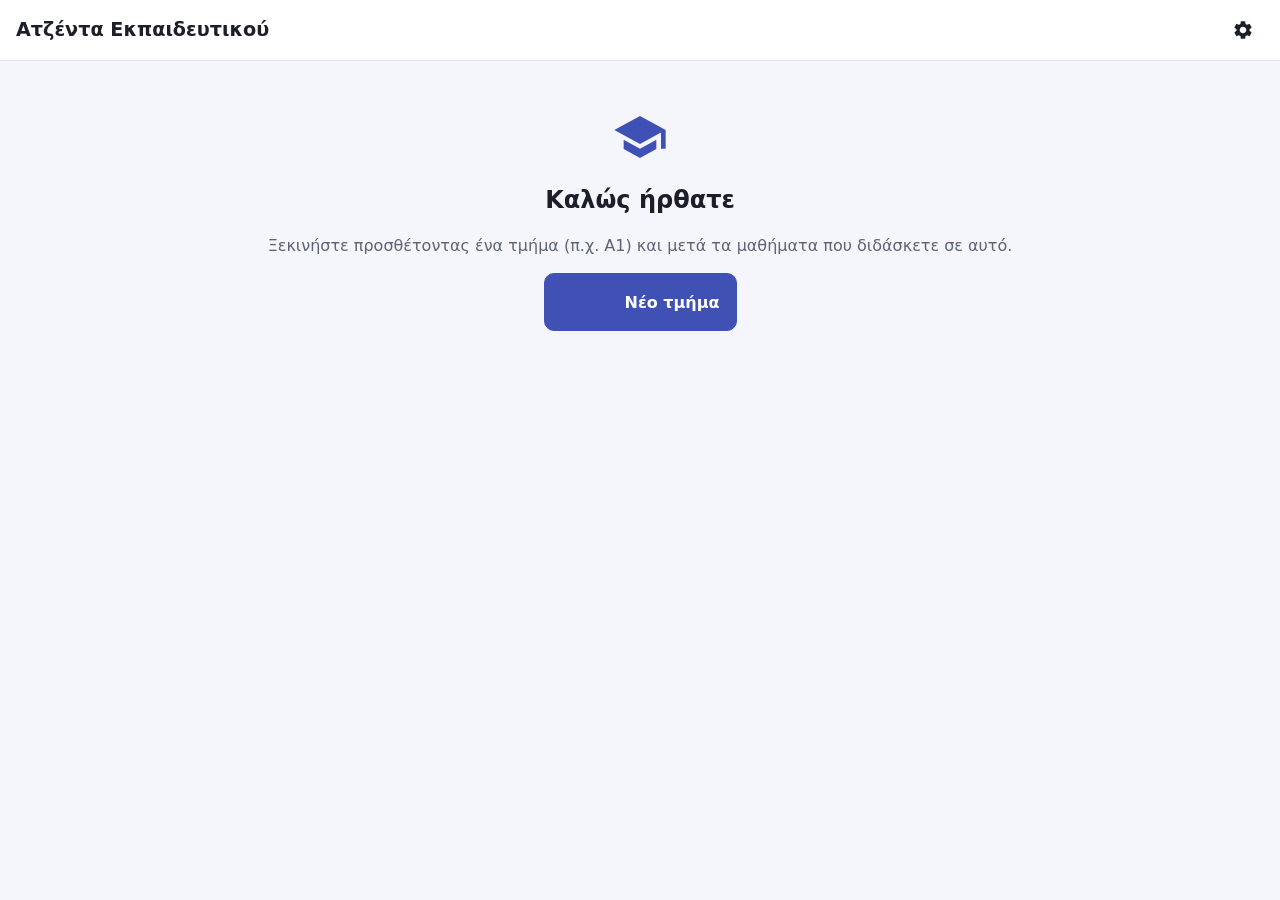
==== index.html @ b0efc6b3 "Ατζέντα Εκπαιδευτικού: πρώτη έκδοση (PWA, offline, OneDrive) Τμήματα αριστερά, μαθήματα δεξιά· κάθε " ====
<!doctype html>
<html lang="el">
<head>
  <meta charset="utf-8" />
  <meta name="viewport" content="width=device-width, initial-scale=1, viewport-fit=cover" />
  <title>Ατζέντα Εκπαιδευτικού</title>
  <meta name="description" content="Προγραμματισμός και καταγραφή μαθημάτων ανά τμήμα, με το υλικό σας από το OneDrive." />
  <meta name="theme-color" content="#3f51b5" />
  <meta name="apple-mobile-web-app-capable" content="yes" />
  <meta name="mobile-web-app-capable" content="yes" />
  <meta name="apple-mobile-web-app-status-bar-style" content="default" />
  <meta name="apple-mobile-web-app-title" content="Ατζέντα" />
  <link rel="manifest" href="manifest.webmanifest" />
  <link rel="icon" href="icons/icon.svg" type="image/svg+xml" />
  <link rel="apple-touch-icon" href="icons/apple-touch-icon.png" />
  <link rel="stylesheet" href="css/app.css" />
  <script src="js/vendor/msal-browser.min.js" defer></script>
  <script type="module" src="js/main.js"></script>
</head>
<body>
  <div id="app"></div>
  <noscript>Η εφαρμογή χρειάζεται JavaScript.</noscript>
</body>
</html>
---- css/app.css ----
:root {
  --bg: #f4f6fb;
  --surface: #ffffff;
  --surface-2: #eef1f8;
  --text: #1b1f2a;
  --muted: #5c6475;
  --border: #dde2ec;
  --primary: #3f51b5;
  --primary-text: #ffffff;
  --primary-soft: #e3e7f8;
  --done: #2e7d32;
  --done-soft: #e3f2e4;
  --skip: #c62828;
  --skip-soft: #fbe5e5;
  --plan: #b26a00;
  --plan-soft: #fff1d6;
  --shadow: 0 1px 2px rgba(20, 30, 60, .06), 0 2px 8px rgba(20, 30, 60, .06);
  --radius: 14px;
  --safe-top: env(safe-area-inset-top, 0px);
  --safe-bottom: env(safe-area-inset-bottom, 0px);
  color-scheme: light;
}

@media (prefers-color-scheme: dark) {
  :root {
    --bg: #12141a;
    --surface: #1b1e26;
    --surface-2: #242834;
    --text: #e8eaf0;
    --muted: #a0a7b8;
    --border: #2f3442;
    --primary: #8c9eff;
    --primary-text: #10131c;
    --primary-soft: #262c48;
    --done: #81c784;
    --done-soft: #1d2e1f;
    --skip: #ef9a9a;
    --skip-soft: #3a2224;
    --plan: #ffb74d;
    --plan-soft: #3a2e1a;
    --shadow: none;
    color-scheme: dark;
  }
}

* { box-sizing: border-box; }

html, body {
  margin: 0;
  height: 100%;
  background: var(--bg);
  color: var(--text);
  font: 16px/1.45 system-ui, -apple-system, "Segoe UI", Roboto, "Noto Sans", sans-serif;
  -webkit-text-size-adjust: 100%;
}

button, input, textarea, select { font: inherit; color: inherit; }
svg { width: 20px; height: 20px; flex: none; }
button { cursor: pointer; }
a { color: var(--primary); }

#app { min-height: 100%; display: flex; flex-direction: column; }

/* ---- Μπάρα κορυφής ---- */
.topbar {
  position: sticky; top: 0; z-index: 10;
  display: flex; align-items: center; gap: 8px;
  padding: calc(10px + var(--safe-top)) 16px 10px;
  background: var(--surface);
  border-bottom: 1px solid var(--border);
}
.topbar h1 { font-size: 1.2rem; margin: 0; flex: 1; min-width: 0; white-space: nowrap; overflow: hidden; text-overflow: ellipsis; }
.topbar .sub { display: block; font-size: .8rem; font-weight: 400; color: var(--muted); }

.icon-btn {
  display: inline-flex; align-items: center; justify-content: center; gap: 6px;
  min-width: 40px; height: 40px; padding: 0 10px;
  border: 0; border-radius: 10px; background: transparent; color: var(--text);
}
.icon-btn:hover { background: var(--surface-2); }
.icon-btn svg { width: 22px; height: 22px; }

.btn {
  display: inline-flex; align-items: center; justify-content: center; gap: 8px;
  min-height: 42px; padding: 0 16px;
  border: 1px solid var(--border); border-radius: 10px;
  background: var(--surface); color: var(--text); font-weight: 600;
}
.btn:hover { background: var(--surface-2); }
.btn.primary { background: var(--primary); border-color: var(--primary); color: var(--primary-text); }
.btn.primary:hover { filter: brightness(1.08); }
.btn.done { background: var(--done); border-color: var(--done); color: #fff; }
.btn.skip { color: var(--skip); border-color: color-mix(in srgb, var(--skip) 45%, var(--border)); }
.btn.skip:hover { background: var(--skip-soft); }
.btn.danger { color: var(--skip); }
.btn.small { min-height: 34px; padding: 0 12px; font-size: .9rem; }
.btn:disabled { opacity: .5; cursor: default; }
.btn svg { width: 18px; height: 18px; }
.link-btn { border: 0; background: none; color: var(--primary); padding: 4px; font-weight: 600; }

/* ---- Αρχική: τμήματα αριστερά, μαθήματα δεξιά ---- */
.home { flex: 1; display: grid; grid-template-columns: 240px 1fr; min-height: 0; }
.classes {
  background: var(--surface);
  border-right: 1px solid var(--border);
  padding: 12px;
  display: flex; flex-direction: column; gap: 4px;
  overflow-y: auto;
}
.classes h2 { font-size: .8rem; text-transform: uppercase; letter-spacing: .06em; color: var(--muted); margin: 4px 8px 8px; }
.class-item {
  display: flex; align-items: center; justify-content: space-between; gap: 8px;
  width: 100%; padding: 12px 14px;
  border: 0; border-radius: 10px; background: transparent; text-align: left; font-weight: 600; font-size: 1.05rem;
}
.class-item .count { font-size: .8rem; font-weight: 500; color: var(--muted); }
.class-item:hover { background: var(--surface-2); }
.class-item.active { background: var(--primary-soft); color: var(--primary); }
.classes .add { margin-top: 8px; }

.subjects { padding: 20px 24px 40px; overflow-y: auto; }
.subjects-head { display: flex; align-items: center; gap: 8px; margin-bottom: 16px; }
.subjects-head h2 { margin: 0; flex: 1; font-size: 1.5rem; }

.cards { display: grid; grid-template-columns: repeat(auto-fill, minmax(260px, 1fr)); gap: 14px; }
.card {
  position: relative;
  display: flex; flex-direction: column; gap: 8px;
  padding: 16px 16px 14px 20px;
  background: var(--surface); border: 1px solid var(--border); border-radius: var(--radius);
  box-shadow: var(--shadow); text-align: left; color: inherit;
}
.card::before { content: ""; position: absolute; left: 0; top: 12px; bottom: 12px; width: 5px; border-radius: 0 4px 4px 0; background: var(--accent, var(--primary)); }
.card:hover { border-color: color-mix(in srgb, var(--accent, var(--primary)) 50%, var(--border)); }
.card h3 { margin: 0; font-size: 1.15rem; display: flex; align-items: center; gap: 8px; }
.card h3 .folder-flag { color: var(--muted); display: inline-flex; }
.card h3 .folder-flag svg { width: 16px; height: 16px; }
.card .line { font-size: .9rem; color: var(--muted); display: -webkit-box; -webkit-line-clamp: 2; -webkit-box-orient: vertical; overflow: hidden; }
.card .line b { color: var(--text); font-weight: 600; }
.card.add-card { align-items: center; justify-content: center; min-height: 120px; border-style: dashed; color: var(--primary); font-weight: 600; box-shadow: none; }
.card.add-card::before { display: none; }

.empty { text-align: center; color: var(--muted); padding: 48px 16px; }
.empty h2 { color: var(--text); margin: 12px 0 6px; }
.empty svg { width: 56px; height: 56px; color: var(--primary); }

/* ---- Μάθημα: τρεις στήλες ---- */
.lesson { flex: 1; display: flex; min-height: 0; }
.columns { flex: 1; display: grid; grid-template-columns: repeat(3, minmax(0, 1fr)); gap: 16px; padding: 16px; align-items: start; overflow-y: auto; }
.col {
  display: flex; flex-direction: column; gap: 12px;
  background: var(--surface); border: 1px solid var(--border); border-top: 4px solid var(--tone);
  border-radius: var(--radius); padding: 16px; box-shadow: var(--shadow);
}
.col.prev { --tone: var(--muted); }
.col.plan { --tone: var(--plan); }
.col.actual { --tone: var(--done); }
.col h2 { margin: 0; font-size: 1rem; display: flex; align-items: center; gap: 8px; }
.col h2 .step { display: inline-flex; align-items: center; justify-content: center; width: 24px; height: 24px; border-radius: 50%; background: var(--tone); color: var(--surface); font-size: .8rem; }
.col .hint { font-size: .85rem; color: var(--muted); margin: -6px 0 0; }
.col .when { font-weight: 600; }
.col .when small { font-weight: 400; color: var(--muted); }
.prose { white-space: pre-wrap; overflow-wrap: anywhere; margin: 0; }
.placeholder { color: var(--muted); font-style: italic; }

textarea, input[type=text], input[type=date], select {
  width: 100%; padding: 10px 12px;
  background: var(--bg); border: 1px solid var(--border); border-radius: 10px;
}
textarea { resize: vertical; min-height: 180px; line-height: 1.5; }
textarea:focus, input:focus, select:focus { outline: 2px solid var(--primary); outline-offset: -1px; border-color: transparent; }
label.field { display: flex; flex-direction: column; gap: 6px; font-size: .9rem; color: var(--muted); }
.saved { font-size: .8rem; color: var(--muted); min-height: 1.2em; }
.row { display: flex; gap: 8px; flex-wrap: wrap; align-items: center; }
.row.end { justify-content: flex-end; }
.grow { flex: 1; }

.notice { display: flex; gap: 8px; padding: 10px 12px; border-radius: 10px; font-size: .9rem; }
.notice.skip { background: var(--skip-soft); color: var(--skip); }
.notice.plan { background: var(--plan-soft); color: var(--plan); }
.notice.info { background: var(--primary-soft); color: var(--primary); }
.notice svg { flex: none; width: 18px; height: 18px; margin-top: 1px; }

.reasons { display: flex; flex-direction: column; gap: 6px; padding: 12px; border: 1px solid var(--border); border-radius: 10px; background: var(--bg); }
.reasons label { display: flex; gap: 10px; align-items: center; padding: 6px 4px; }
.reasons input[type=radio] { width: 18px; height: 18px; flex: none; accent-color: var(--skip); }
.reasons input[type=text] { margin-top: 6px; background: var(--surface); }

/* Ιστορικό */
details.history { border-top: 1px solid var(--border); padding-top: 8px; }
details.history summary { cursor: pointer; color: var(--primary); font-weight: 600; padding: 4px 0; }
.history-list { list-style: none; margin: 8px 0 0; padding: 0; display: flex; flex-direction: column; gap: 8px; }
.history-list li { display: flex; gap: 10px; padding: 10px; border-radius: 10px; background: var(--bg); }
.history-list .dot { flex: none; width: 10px; height: 10px; margin-top: 7px; border-radius: 50%; background: var(--done); }
.history-list li.skipped .dot { background: var(--skip); }
.history-list .body { flex: 1; min-width: 0; font-size: .9rem; }
.history-list .body .meta { font-weight: 600; }
.history-list li.skipped .text { color: var(--skip); }

/* ---- Υλικό (OneDrive) ---- */
.drawer {
  width: 380px; flex: none;
  display: flex; flex-direction: column;
  background: var(--surface); border-left: 1px solid var(--border);
  min-height: 0;
}
.drawer-head { display: flex; align-items: center; gap: 6px; padding: 10px 10px 10px 16px; border-bottom: 1px solid var(--border); }
.drawer-head h2 { margin: 0; font-size: 1rem; flex: 1; }
.drawer-body { flex: 1; overflow-y: auto; padding: 12px; display: flex; flex-direction: column; gap: 10px; }
.crumbs { display: flex; flex-wrap: wrap; align-items: center; gap: 2px; font-size: .85rem; color: var(--muted); }
.crumbs button { border: 0; background: none; color: var(--primary); padding: 2px 4px; border-radius: 6px; }
.files { list-style: none; margin: 0; padding: 0; display: flex; flex-direction: column; }
.files li { display: flex; align-items: center; gap: 4px; border-radius: 10px; }
.files li:hover { background: var(--surface-2); }
.files .open { flex: 1; min-width: 0; display: flex; align-items: center; gap: 10px; padding: 8px; border: 0; background: none; text-align: left; }
.files .open svg { flex: none; width: 26px; height: 26px; }
.files .name { display: block; overflow: hidden; text-overflow: ellipsis; white-space: nowrap; }
.files .info { display: block; font-size: .78rem; color: var(--muted); }
.files .pin { color: var(--muted); }
.files .pin.on { color: var(--done); }
.files li.unavailable .open { opacity: .5; }

/* ---- Παράθυρα ---- */
.backdrop { position: fixed; inset: 0; z-index: 50; background: rgba(10, 14, 25, .45); display: flex; align-items: center; justify-content: center; padding: 16px; }
.dialog { width: min(460px, 100%); max-height: 90vh; overflow-y: auto; background: var(--surface); border-radius: 18px; padding: 20px; display: flex; flex-direction: column; gap: 14px; box-shadow: 0 10px 40px rgba(0,0,0,.25); }
.dialog h2 { margin: 0; font-size: 1.2rem; }
.swatches { display: flex; flex-wrap: wrap; gap: 10px; }
.swatch { width: 36px; height: 36px; border-radius: 50%; border: 3px solid transparent; }
.swatch.on { border-color: var(--text); }

.viewer { position: fixed; inset: 0; z-index: 60; background: #0d0f14; display: flex; flex-direction: column; }
.viewer .topbar { background: #161922; border-color: #262a36; color: #fff; }
.viewer .topbar .icon-btn { color: #fff; }
.viewer .topbar .icon-btn:hover { background: #262a36; }
.viewer-body { flex: 1; min-height: 0; display: flex; align-items: center; justify-content: center; color: #ccd; }
.viewer-body iframe, .viewer-body embed { width: 100%; height: 100%; border: 0; background: #fff; }
.viewer-body img, .viewer-body video { max-width: 100%; max-height: 100%; object-fit: contain; }
.viewer-body pre { width: 100%; height: 100%; margin: 0; padding: 16px; overflow: auto; background: #fff; color: #111; white-space: pre-wrap; }
.viewer-msg { text-align: center; padding: 24px; display: flex; flex-direction: column; gap: 12px; align-items: center; }

.toast {
  position: fixed; left: 50%; bottom: calc(20px + var(--safe-bottom)); transform: translateX(-50%); z-index: 70;
  display: flex; align-items: center; gap: 12px;
  max-width: calc(100% - 32px); padding: 12px 16px; border-radius: 12px;
  background: #23262f; color: #fff; box-shadow: 0 6px 24px rgba(0,0,0,.3);
}
.toast button { border: 0; background: none; color: #9fb0ff; font-weight: 700; }

.sync { display: inline-flex; align-items: center; gap: 6px; font-size: .8rem; color: var(--muted); }
.sync.error, .sync.login { color: var(--skip); }
.sync.ok { color: var(--done); }
.spin { animation: spin 1s linear infinite; }
@keyframes spin { to { transform: rotate(360deg); } }

/* ---- Ρυθμίσεις ---- */
.page { width: min(760px, 100%); margin: 0 auto; padding: 16px 16px 48px; display: flex; flex-direction: column; gap: 16px; }
.panel { background: var(--surface); border: 1px solid var(--border); border-radius: var(--radius); padding: 18px; display: flex; flex-direction: column; gap: 12px; box-shadow: var(--shadow); }
.panel h2 { margin: 0; font-size: 1.1rem; }
.panel p { margin: 0; }
.panel ol { margin: 0; padding-left: 20px; display: flex; flex-direction: column; gap: 6px; }
code.copy { display: block; padding: 8px 10px; border-radius: 8px; background: var(--surface-2); overflow-wrap: anywhere; user-select: all; }
.muted { color: var(--muted); }

/* ---- Μικρές οθόνες ---- */
@media (max-width: 1100px) {
  .drawer { position: fixed; inset: 0 0 0 auto; width: min(420px, 100%); z-index: 40; box-shadow: -8px 0 30px rgba(0,0,0,.2); padding-top: var(--safe-top); }
}
@media (max-width: 900px) {
  .columns { grid-template-columns: 1fr; }
}
@media (max-width: 700px) {
  .home { grid-template-columns: 1fr; grid-template-rows: auto 1fr; }
  .classes { flex-direction: row; border-right: 0; border-bottom: 1px solid var(--border); overflow-x: auto; padding: 8px; }
  .classes h2 { display: none; }
  .class-item { width: auto; flex: none; padding: 8px 14px; }
  .class-item .count { display: none; }
  .classes .add { margin: 0; flex: none; }
  .subjects { padding: 16px; }
  .columns { padding: 12px; gap: 12px; }
  .topbar .label { display: none; }
  textarea { min-height: 140px; }
}

/* ---- Μενού «⋮» ---- */
.menu-wrap { position: relative; }
.menu {
  position: absolute; right: 0; top: 44px; z-index: 30;
  min-width: 230px; padding: 6px;
  display: flex; flex-direction: column;
  background: var(--surface); border: 1px solid var(--border); border-radius: 12px;
  box-shadow: 0 8px 30px rgba(0, 0, 0, .18);
}
.menu button { display: flex; align-items: center; gap: 10px; padding: 10px 12px; border: 0; border-radius: 8px; background: none; text-align: left; }
.menu button:hover:not(:disabled) { background: var(--surface-2); }
.menu button:disabled { opacity: .4; cursor: default; }
.menu button.danger { color: var(--skip); }
.menu svg { width: 20px; height: 20px; }
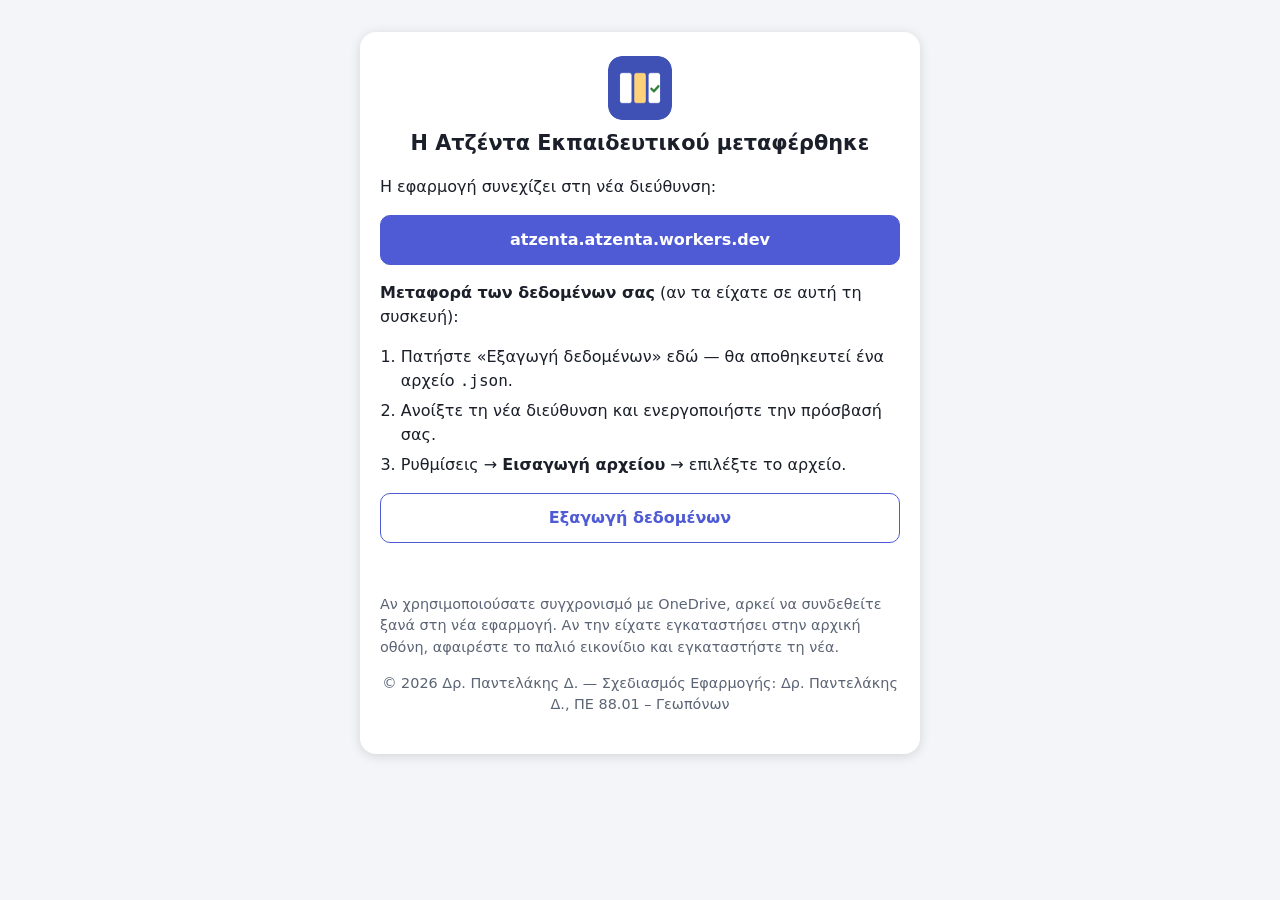
==== commit 99d92376: "Σελίδα μεταφοράς στη νέα διεύθυνση (εξαγωγή δεδομένων, καθαρισμός παλιού service worker) Co-Authored" ====
--- a/index.html
+++ b/index.html
@@ -1,24 +1,73 @@
 <!doctype html>
 <html lang="el">
 <head>
-  <meta charset="utf-8" />
-  <meta name="viewport" content="width=device-width, initial-scale=1, viewport-fit=cover" />
-  <title>Ατζέντα Εκπαιδευτικού</title>
-  <meta name="description" content="Προγραμματισμός και καταγραφή μαθημάτων ανά τμήμα, με το υλικό σας από το OneDrive." />
-  <meta name="theme-color" content="#3f51b5" />
-  <meta name="apple-mobile-web-app-capable" content="yes" />
-  <meta name="mobile-web-app-capable" content="yes" />
-  <meta name="apple-mobile-web-app-status-bar-style" content="default" />
-  <meta name="apple-mobile-web-app-title" content="Ατζέντα" />
-  <link rel="manifest" href="manifest.webmanifest" />
-  <link rel="icon" href="icons/icon.svg" type="image/svg+xml" />
-  <link rel="apple-touch-icon" href="icons/apple-touch-icon.png" />
-  <link rel="stylesheet" href="css/app.css" />
-  <script src="js/vendor/msal-browser.min.js" defer></script>
-  <script type="module" src="js/main.js"></script>
+<meta charset="utf-8">
+<meta name="viewport" content="width=device-width, initial-scale=1">
+<title>Ατζέντα Εκπαιδευτικού — νέα διεύθυνση</title>
+<link rel="icon" href="icon-192.png">
+<link rel="apple-touch-icon" href="apple-touch-icon.png">
+<style>
+  :root { color-scheme: light dark; --bg:#f4f5f8; --card:#fff; --fg:#1b1f2a; --muted:#5b6475; --accent:#4f5bd5; }
+  @media (prefers-color-scheme: dark) { :root { --bg:#14161c; --card:#1e2129; --fg:#e8eaf0; --muted:#a3abbb; --accent:#8b94ff; } }
+  body { margin:0; background:var(--bg); color:var(--fg); font:16px/1.5 system-ui, -apple-system, "Segoe UI", sans-serif; }
+  main { max-width:520px; margin:32px auto; padding:24px 20px; background:var(--card); border-radius:16px; box-shadow:0 2px 12px #0002; }
+  @media (max-width:560px) { main { margin:16px; } }
+  img { display:block; margin:0 auto 8px; width:64px; height:64px; border-radius:14px; }
+  h1 { text-align:center; font-size:1.3rem; margin:0 0 12px; }
+  ol { padding-left:1.3em; } li { margin:6px 0; }
+  .btn { display:block; width:100%; box-sizing:border-box; text-align:center; padding:12px; margin:10px 0; border-radius:10px;
+         border:1px solid var(--accent); background:transparent; color:var(--accent); font:inherit; font-weight:600; text-decoration:none; cursor:pointer; }
+  .btn.primary { background:var(--accent); color:#fff; }
+  .muted { color:var(--muted); font-size:.9rem; }
+  #msg { min-height:1.5em; text-align:center; }
+</style>
 </head>
 <body>
-  <div id="app"></div>
-  <noscript>Η εφαρμογή χρειάζεται JavaScript.</noscript>
+<main>
+  <img src="icon-192.png" alt="">
+  <h1>Η Ατζέντα Εκπαιδευτικού μεταφέρθηκε</h1>
+  <p>Η εφαρμογή συνεχίζει στη νέα διεύθυνση:</p>
+  <a class="btn primary" href="https://atzenta.atzenta.workers.dev/">atzenta.atzenta.workers.dev</a>
+  <p><b>Μεταφορά των δεδομένων σας</b> (αν τα είχατε σε αυτή τη συσκευή):</p>
+  <ol>
+    <li>Πατήστε «Εξαγωγή δεδομένων» εδώ — θα αποθηκευτεί ένα αρχείο <code>.json</code>.</li>
+    <li>Ανοίξτε τη νέα διεύθυνση και ενεργοποιήστε την πρόσβασή σας.</li>
+    <li>Ρυθμίσεις → <b>Εισαγωγή αρχείου</b> → επιλέξτε το αρχείο.</li>
+  </ol>
+  <button class="btn" id="export">Εξαγωγή δεδομένων</button>
+  <p id="msg" class="muted"></p>
+  <p class="muted">Αν χρησιμοποιούσατε συγχρονισμό με OneDrive, αρκεί να συνδεθείτε ξανά στη νέα εφαρμογή. Αν την είχατε εγκαταστήσει στην αρχική οθόνη, αφαιρέστε το παλιό εικονίδιο και εγκαταστήστε τη νέα.</p>
+  <p class="muted" style="text-align:center">© 2026 Δρ. Παντελάκης Δ. — Σχεδιασμός Εφαρμογής: Δρ. Παντελάκης Δ., ΠΕ 88.01 – Γεωπόνων</p>
+</main>
+<script>
+  // Οι παλιές εκδόσεις είχαν service worker με αποθηκευμένα αρχεία: τα καθαρίζουμε.
+  if ('serviceWorker' in navigator) navigator.serviceWorker.register('./sw.js').catch(() => {});
+
+  const COLLECTIONS = ['classes', 'teachings', 'entries', 'students', 'assessments', 'marks', 'scores', 'settings'];
+  const msg = document.getElementById('msg');
+  const req = (r) => new Promise((ok, fail) => { r.onsuccess = () => ok(r.result); r.onerror = () => fail(r.error); });
+
+  document.getElementById('export').onclick = async () => {
+    try {
+      const db = await req(indexedDB.open('atzenta'));
+      const names = COLLECTIONS.filter((c) => db.objectStoreNames.contains(c));
+      const out = { version: 1 };
+      for (const c of COLLECTIONS) out[c] = [];
+      if (names.length) {
+        const tx = db.transaction(names, 'readonly');
+        for (const c of names) out[c] = await req(tx.objectStore(c).getAll());
+      }
+      const count = out.classes.filter((r) => !r.deleted).length + out.entries.filter((r) => !r.deleted).length;
+      if (!count) { msg.textContent = 'Δεν βρέθηκαν δεδομένα σε αυτή τη συσκευή.'; return; }
+      const a = document.createElement('a');
+      a.href = URL.createObjectURL(new Blob([JSON.stringify(out, null, 1)], { type: 'application/json' }));
+      a.download = `atzenta-${new Date().toISOString().slice(0, 10)}.json`;
+      a.click();
+      msg.textContent = `Έτοιμο: ${out.classes.filter((r) => !r.deleted).length} τμήματα, ${out.entries.filter((r) => !r.deleted).length} καταχωρίσεις, ${out.students.filter((r) => !r.deleted).length} μαθητές.`;
+    } catch (e) {
+      msg.textContent = 'Η εξαγωγή απέτυχε: ' + e.message;
+    }
+  };
+</script>
 </body>
 </html>
